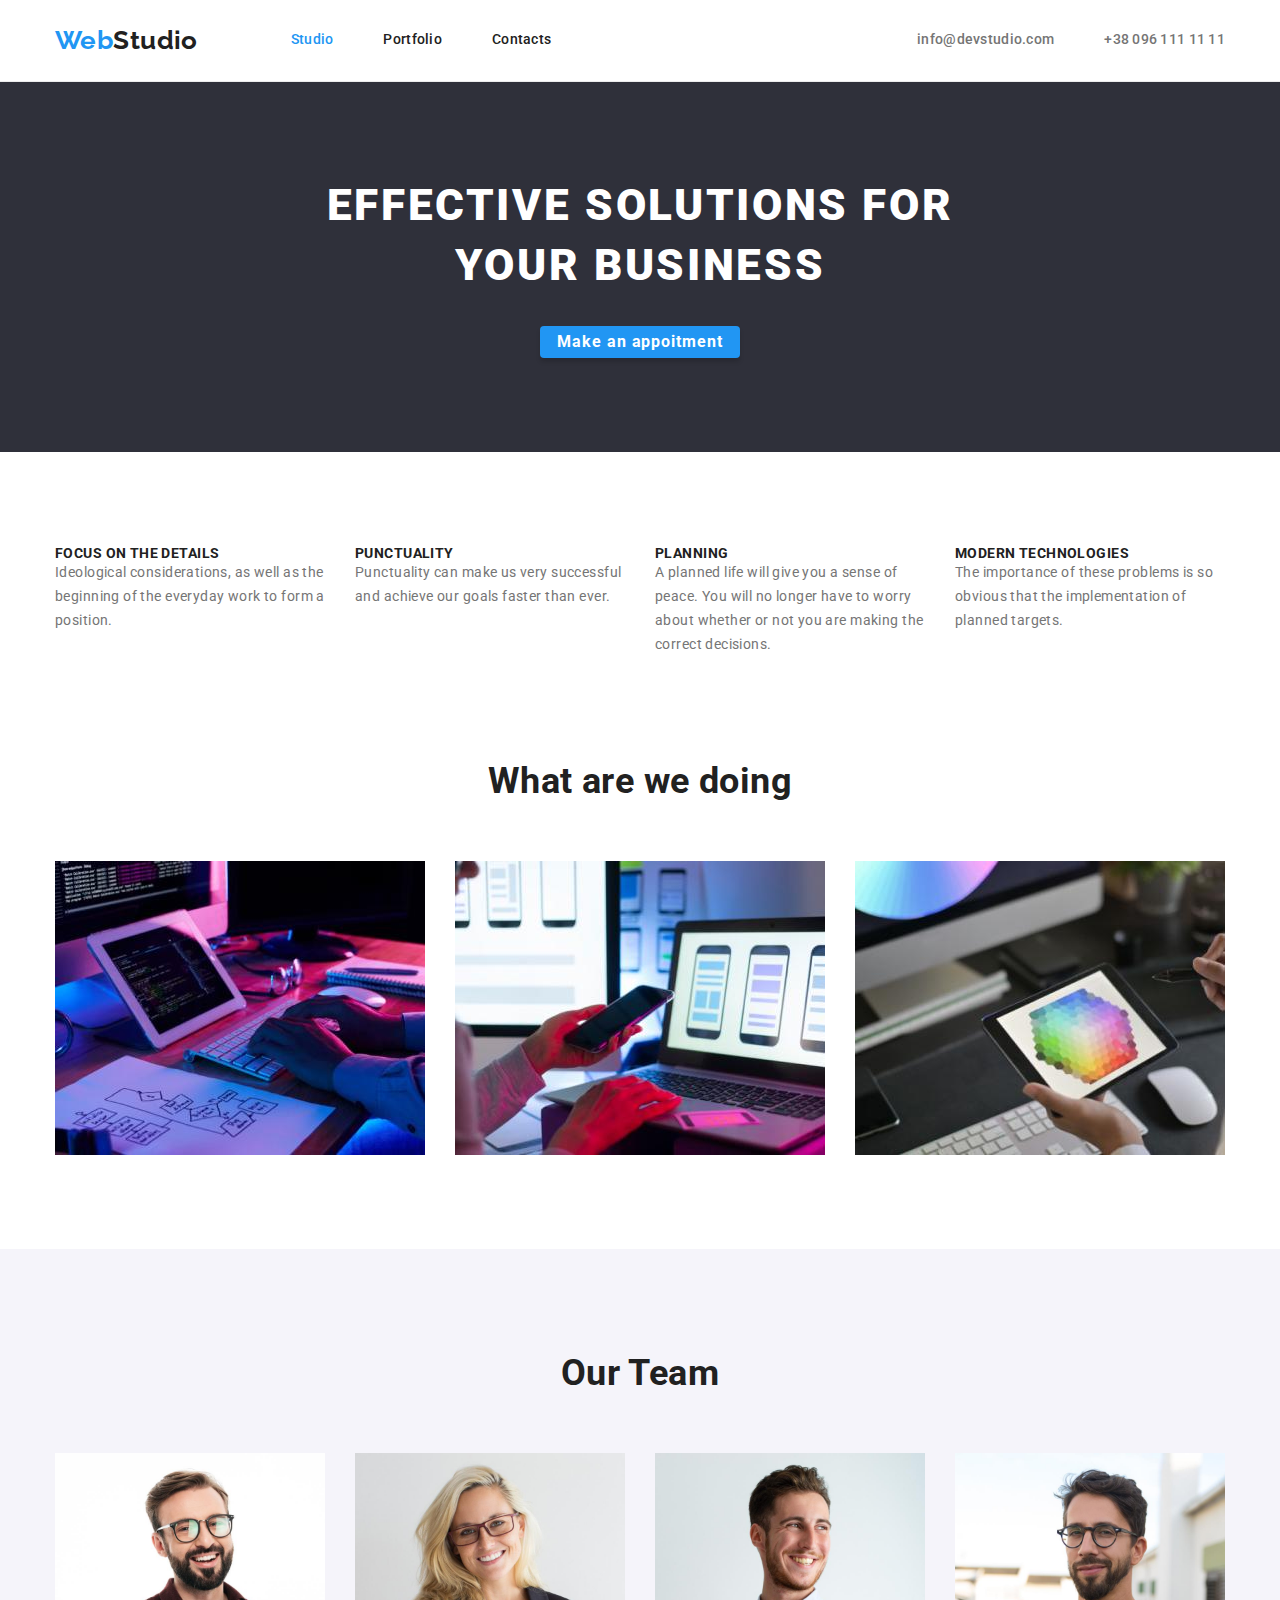
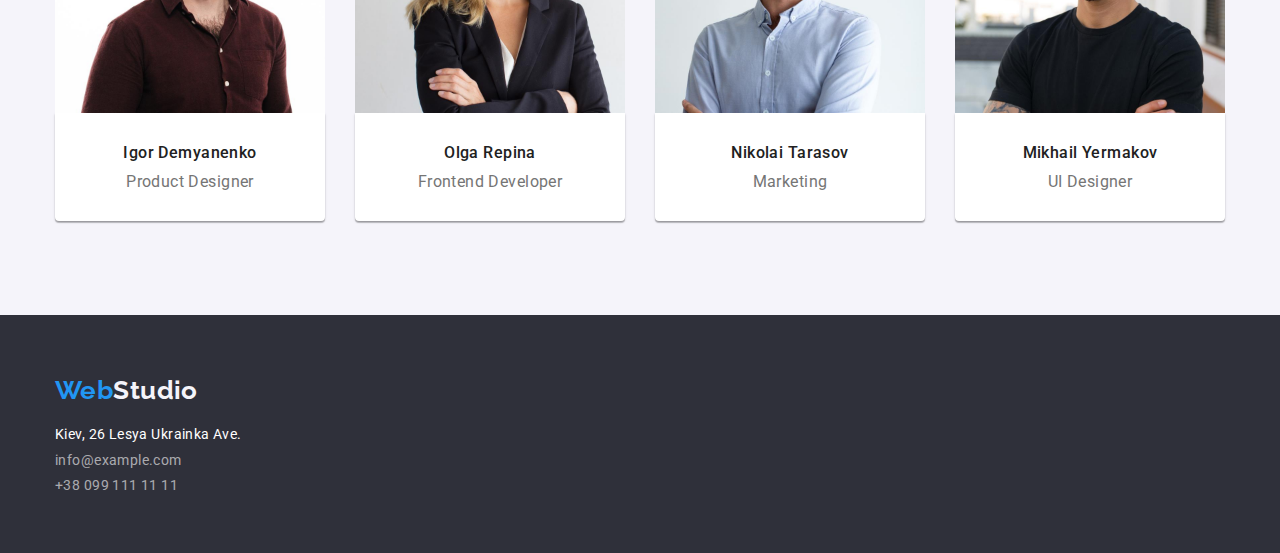
==== index.html @ a814ae12 "margins, paddings & flex" ====
<!DOCTYPE html>
<html lang="en">
  <head>
    <meta charset="UTF-8" />
    <meta http-equiv="X-UA-Compatible" content="IE=edge" />
    <meta name="viewport" content="width=device-width, initial-scale=1.0" />
    <title>Web Studio</title>
    <link
      rel="stylesheet"
      href="https://cdnjs.cloudflare.com/ajax/libs/modern-normalize/1.0.0/modern-normalize.min.css"
    />
    <link rel="preconnect" href="https://fonts.gstatic.com" />
    <link
      href="https://fonts.googleapis.com/css2?family=Raleway:wght@700&family=Roboto:wght@400;500;700;900&display=swap"
      rel="stylesheet"
    />
    <link rel="stylesheet" href="./css/styles.css" />
  </head>
  <body>
    <header class="page-header">
      <div class="header-flex container">
        <a class="link logo nohover nofocus" href="./index.html"><span>Web</span>Studio</a>
        <nav>
          <ul class="site-nav list">
            <li class="nav-item"><a class="link current" href="./index.html">Studio</a></li>
            <li class="nav-item"><a class="link" href="./portfolio.html">Portfolio</a></li>
            <li class="nav-item"><a class="link" href="">Contacts</a></li>
          </ul>
        </nav>
        <ul class="contacts list">
          <li class="contact-item"><a class="link" href="mailto:info@devstudio.com">info@devstudio.com</a></li>
          <li class="contact-item"><a class="link" href="tel:+380961111111">+38 096 111 11 11</a></li>
        </ul>
      </div>
    </header>
    <main>
      <section class="hero section">
        <div class="container">
          <h1 class="page-title">Effective solutions for your business</h1>
          <button class="studio-btn" type="button">Make an appoitment</button>
        </div>
      </section>
      <section class="section">
        <div class="container">
          <h2 class="section-title visually-hidden">Our values</h2>
          <ul class="values list">
            <li class="values-item">
              <h3 class="values-point">Focus on the details</h3>
              <p class="values-text">
                Ideological considerations, as well as the beginning of the everyday work to form a position.
              </p>
            </li>

            <li class="values-item">
              <h3 class="values-point">Punctuality</h3>
              <p class="values-text">Punctuality can make us very successful and achieve our goals faster than ever.</p>
            </li>

            <li class="values-item">
              <h3 class="values-point">Planning</h3>
              <p class="values-text">
                A planned life will give you a sense of peace. You will no longer have to worry about whether or not you
                are making the correct decisions.
              </p>
            </li>

            <li class="values-item">
              <h3 class="values-point">Modern Technologies</h3>
              <p class="values-text">
                The importance of these problems is so obvious that the implementation of planned targets.
              </p>
            </li>
          </ul>
        </div>
      </section>
      <section class="section services">
        <div class="container">
          <h2 class="section-title">What are we doing</h2>
          <ul class="service-list list">
            <li class="service-item">
              <img src="./images/actions/box_1.jpg" alt="Full Stack Development work" width="370" />
            </li>
            <li class="service-item"><img src="./images/actions/box_2.jpg" alt="Management work" width="370" /></li>
            <li class="service-item"><img src="./images/actions/box_3.jpg" alt="Design work" width="370" /></li>
          </ul>
        </div>
      </section>
      <section class="team section">
        <div class="container">
          <h2 class="section-title">Our Team</h2>
          <ul class="team-list list">
            <li class="team-item">
              <img src="./images/team/img_1.jpg" width="270" alt="Igor Demyanenko" />
              <div class="team-content">
                <h3 class="team-item-name">Igor Demyanenko</h3>
                <p class="team-item-position">Product Designer</p>
              </div>
            </li>
            <li class="team-item">
              <img src="./images/team/img_2.jpg" width="270" alt="Olga Repina" />
              <div class="team-content">
                <h3 class="team-item-name">Olga Repina</h3>
                <p class="team-item-position">Frontend Developer</p>
              </div>
            </li>
            <li class="team-item">
              <img src="./images/team/img_3.jpg" width="270" alt="Nikolai Tarasov" />
              <div class="team-content">
                <h3 class="team-item-name">Nikolai Tarasov</h3>
                <p class="team-item-position">Marketing</p>
              </div>
            </li>
            <li class="team-item">
              <img src="./images/team/img_4.jpg" width="270" alt="Mikhail Yermakov" />
              <div class="team-content">
                <h3 class="team-item-name">Mikhail Yermakov</h3>
                <p class="team-item-position">UI Designer</p>
              </div>
            </li>
          </ul>
        </div>
      </section>
    </main>
    <footer class="footer-page">
      <div class="footer-info container">
        <a class="link logo white nohover nofocus" href="./index.html"><span>Web</span>Studio</a>
        <address class="address">
          <ul class="list">
            <li class="footer-item white">
              <a class="link" href="https://goo.gl/maps/UTHVrbyp5F8tHb4Z7">Kiev, 26 Lesya Ukrainka Ave.</a>
            </li>
            <li class="footer-item">
              <a class="link foot-contacts" href="mailto:info@devstudio.com">info@example.com</a>
            </li>
            <li class="footer-item"><a class="link foot-contacts" href="tel:+380961111111">+38 099 111 11 11</a></li>
          </ul>
        </address>
      </div>
    </footer>
  </body>
</html>
---- css/styles.css ----
:root {
  --accent-color: #2196f3;

  --main-text-color: #212121;
  --alt-text-color: #757575;

  --main-title-color: #212121;
  --alt-title-color: #ffffff;

  --dark-bg: #2f303a;
  --light-bg: #f5f4fa;

  --main-font: 'Roboto', sans-serif;
  --logo-font: 'Raleway', sans-serif;

  --card-set-gap: 30px;
}

body {
  font-family: var(--main-font);
  font-size: 14px;
  letter-spacing: 0.03em;
  color: var(--main-text-color);
}

.visually-hidden {
  position: absolute !important;
  clip: rect(1px 1px 1px 1px);
  clip: rect(1px, 1px, 1px, 1px);
  padding: 0 !important;
  border: 0 !important;
  height: 1px !important;
  width: 1px !important;
  overflow: hidden;
}

h1,
h2,
h3,
p {
  margin: 0;
}

.list {
  list-style: none;
  padding: 0;
  margin: 0;
}

.link {
  color: inherit;
  text-decoration: none;
}

.link:not(.nohover):hover,
.link:not(.nohover):focus {
  color: var(--accent-color);
}

img {
  display: block;
  width: 100%;
  height: auto;
}

.current {
  color: var(--accent-color);
}

.container {
  width: 1200px;
  padding-left: 15px;
  padding-right: 15px;
  margin-left: auto;
  margin-right: auto;
}

.address {
  font-style: inherit;
}

/* header */

.page-header {
  border-bottom: 1px solid #ececec;
}

.header-flex {
  display: flex;
  align-items: center;
}

.logo {
  font-family: var(--logo-font);
  font-weight: 700;
  font-size: 26px;
  line-height: 1.19;
  margin-right: 93px;
  padding-top: 25px;
  padding-bottom: 25px;
}

.logo span {
  color: var(--accent-color);
}

.site-nav {
  display: flex;
}

.nav-item:not(:last-child) {
  margin-right: 50px;
}

.site-nav .link {
  display: block;
  padding-top: 32px;
  padding-bottom: 32px;

  font-weight: 500;
  line-height: 1.14;
  letter-spacing: 0.02em;
}

.contacts {
  display: flex;
  margin-left: auto;
}

.contact-item:not(:last-child) {
  margin-right: 50px;
}

.contacts .link {
  display: block;
  padding-top: 32px;
  padding-bottom: 32px;

  font-weight: 500;
  line-height: 1.14;
  letter-spacing: 0.02em;
  color: var(--alt-text-color);
}

/* попробовать сделать реверсивеый класс */
.foot-contacts {
  color: rgba(255, 255, 255, 0.6);
}

.section {
  padding-top: 94px;
  padding-bottom: 94px;
}

/* buttons */

.studio-btn {
  margin-left: auto;
  margin-right: auto;
  box-shadow: 0px 4px 4px rgba(0, 0, 0, 0.15);
  border: none;
  border-radius: 4px;
  min-width: 200px;

  font-weight: 700;
  font-size: 16px;
  line-height: 1.87;
  text-align: center;
  letter-spacing: 0.06em;
  background-color: var(--accent-color);
  cursor: pointer;
  color: #ffffff;
}

.studio-btn:hover,
.studio-btn:focus {
  color: var(--accent-color);
  background-color: var(--light-bg);
}

/* hero */

.hero {
  text-align: center;
  background-color: var(--dark-bg);
}

.page-title {
  max-width: 630px;
  margin-left: auto;
  margin-right: auto;
  margin-bottom: 30px;

  font-weight: 900;
  font-size: 44px;
  line-height: 1.36;
  text-align: center;
  letter-spacing: 0.06em;
  text-transform: uppercase;
  color: var(--alt-title-color);
}

.section-title {
  margin-bottom: 50px;

  font-weight: 700;
  font-size: 36px;
  line-height: 1.67;
  text-align: center;
}

/* Values */

.values {
  display: flex;
  flex-wrap: wrap;
  margin-left: calc(-1 * var(--card-set-gap));
  margin-top: calc(-1 * var(--card-set-gap));
}

.values-item {
  margin-left: var(--card-set-gap);
  margin-top: var(--card-set-gap);
  flex-basis: calc((100% - var(--card-set-gap) * 4) / 4);
}

.values-point {
  font-weight: 700;
  font-size: 14px;
  line-height: 1.14;
  text-transform: uppercase;
}

.values-text {
  line-height: 1.71;
  color: var(--alt-text-color);
}

/* services */

.services {
  padding-top: 0;
}

.service-list {
  display: flex;
  flex-wrap: wrap;
  margin-left: calc(-1 * var(--card-set-gap));
  margin-top: calc(-1 * var(--card-set-gap));
}

.service-item {
  margin-left: var(--card-set-gap);
  margin-top: var(--card-set-gap);
  flex-basis: calc((100% - 3 * var(--card-set-gap)) / 3);
}

/* team */

.team {
  background-color: var(--light-bg);
}

.team-list {
  display: flex;
  flex-wrap: wrap;
  margin-left: calc(-1 * var(--card-set-gap));
  margin-top: calc(-1 * var(--card-set-gap));
}

.team-item {
  margin-left: var(--card-set-gap);
  margin-top: var(--card-set-gap);
  flex-basis: calc((100% - var(--card-set-gap) * 4) / 4);
  text-align: center;
}

.team-content {
  padding: 30px 60px;

  background-color: #ffffff;
  box-shadow: 0px 1px 3px rgba(0, 0, 0, 0.12), 0px 1px 1px rgba(0, 0, 0, 0.14), 0px 2px 1px rgba(0, 0, 0, 0.2);
  border-radius: 0px 0px 4px 4px;
}

.team-item-name {
  margin-bottom: 10px;

  font-weight: 500;
  font-size: 16px;
  line-height: 1.19;
}

.team-item-position {
  color: var(--alt-text-color);
  font-size: 16px;
  line-height: 1.19;
}

/* PORTFOLIO PAGE */

.portfolio-filter {
  display: flex;
  justify-content: center;
  margin-bottom: 50px;
}

.filter-item:not(:last-child) {
  margin-right: 8px;
}

.portfolio-btn {
  padding: 6px 22px;
  border-radius: 4px;

  font-weight: 500;
  font-size: 16px;
  line-height: 1.62;
  text-align: center;
  cursor: pointer;
  border: none;
  background-color: var(--light-bg);
}

.portfolio-btn:hover,
.portfolio-btn:focus {
  box-shadow: 0px 3px 1px rgba(0, 0, 0, 0.1), 0px 1px 2px rgba(0, 0, 0, 0.08), 0px 2px 2px rgba(0, 0, 0, 0.12);
  color: var(--alt-title-color);
  background-color: var(--accent-color);
}

.portfolio {
  display: flex;
  flex-wrap: wrap;
  margin-left: calc(-1 * var(--card-set-gap));
  margin-top: calc(-1 * var(--card-set-gap));
}

.portfolio-item {
  margin-left: var(--card-set-gap);
  margin-top: var(--card-set-gap);
  flex-basis: calc((100% - 3 * var(--card-set-gap)) / 3);
}

.portfolio-content {
  padding: 20px 24px;
  border: 1px solid #eeeeee;
  border-top: none;
}

.portfolio-item-name {
  margin-bottom: 4px;
  font-weight: 700;
  font-size: 18px;
  line-height: 2;
  letter-spacing: 0.06em;
}

.portfolio-item-type {
  font-size: 16px;
  line-height: 1.87;
  color: var(--alt-text-color);
}

/* footer */

.footer-page {
  background-color: var(--dark-bg);
}

.logo.white {
  display: block;
  padding: 0;
  margin-bottom: 20px;

  color: var(--light-bg);
}

.footer-info {
  padding-top: 60px;
  padding-bottom: 60px;
}

.footer-item.white {
  color: var(--alt-title-color);
}

.footer-item:not(:last-child) {
  margin-bottom: 9px;
}
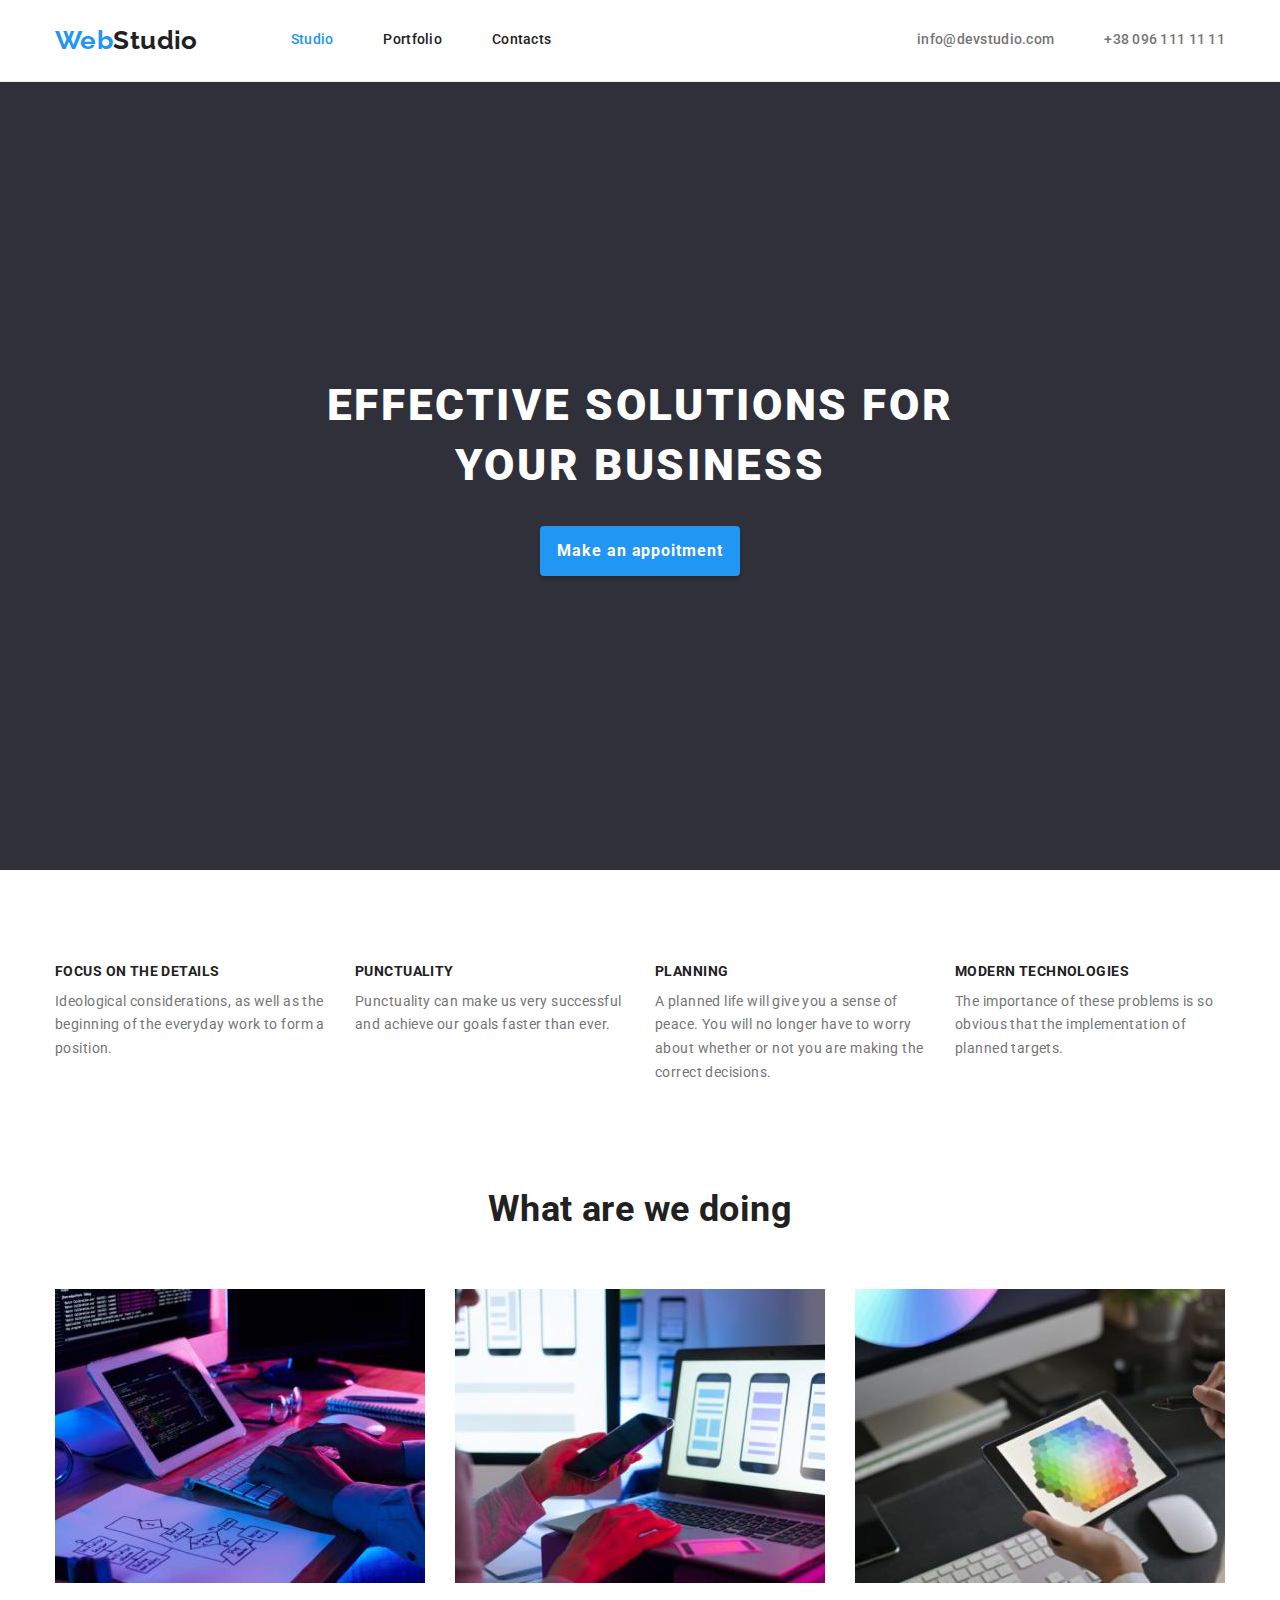
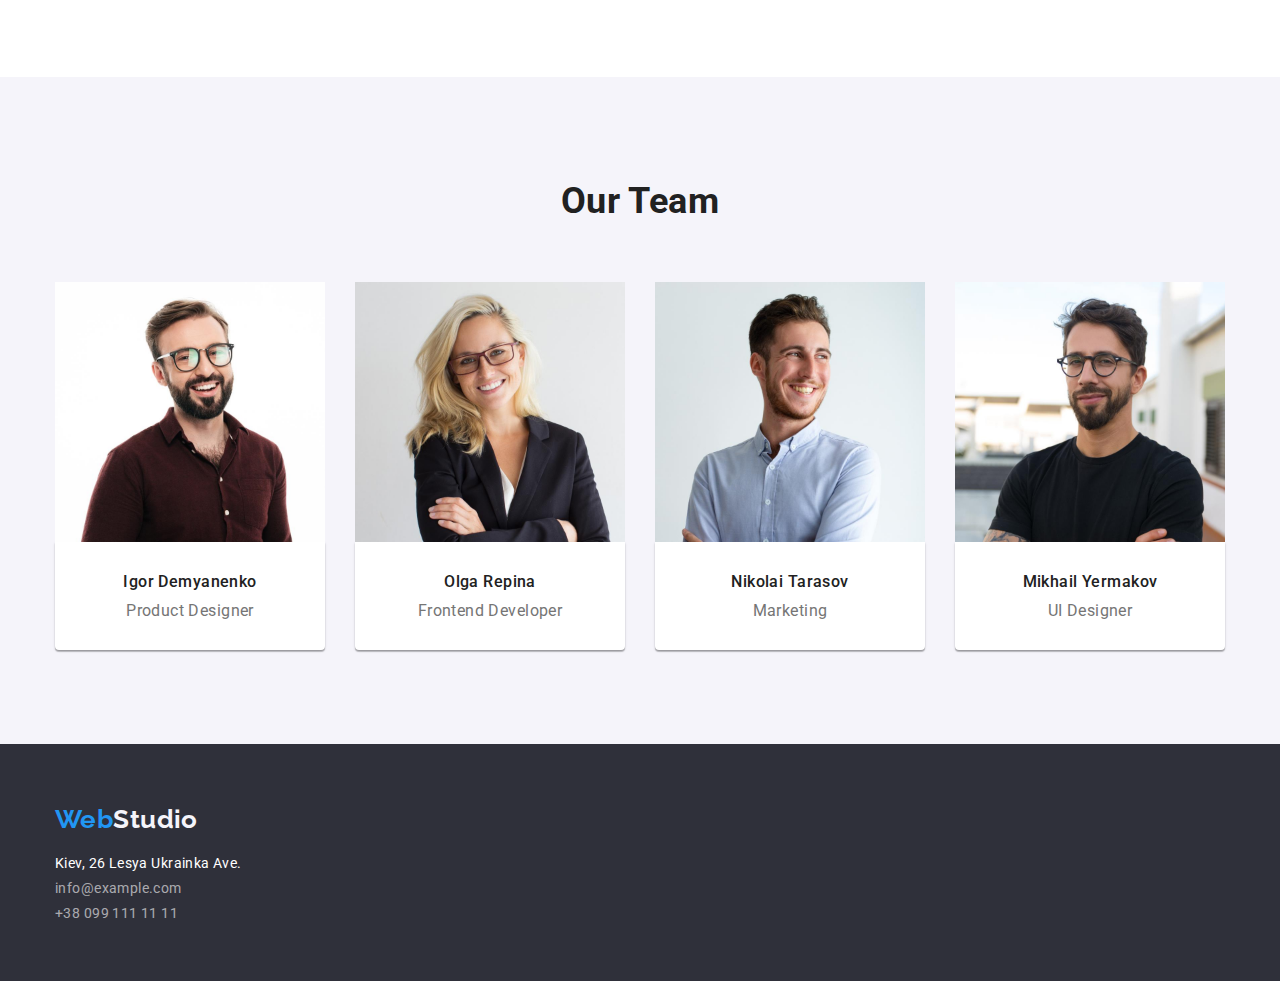
==== commit 5934d70f: "bug fix & common class for card-set and card item added" ====
--- a/index.html
+++ b/index.html
@@ -19,7 +19,7 @@
   <body>
     <header class="page-header">
       <div class="header-flex container">
-        <a class="link logo nohover nofocus" href="./index.html"><span>Web</span>Studio</a>
+        <a class="link logo nohover nofocus" href="./index.html"><span class="blue">Web</span>Studio</a>
         <nav>
           <ul class="site-nav list">
             <li class="nav-item"><a class="link current" href="./index.html">Studio</a></li>
@@ -35,7 +35,7 @@
     </header>
     <main>
       <section class="hero section">
-        <div class="container">
+        <div class="page-hero container">
           <h1 class="page-title">Effective solutions for your business</h1>
           <button class="studio-btn" type="button">Make an appoitment</button>
         </div>
@@ -43,20 +43,20 @@
       <section class="section">
         <div class="container">
           <h2 class="section-title visually-hidden">Our values</h2>
-          <ul class="values list">
-            <li class="values-item">
+          <ul class="card-set list">
+            <li class="values-item item">
               <h3 class="values-point">Focus on the details</h3>
               <p class="values-text">
                 Ideological considerations, as well as the beginning of the everyday work to form a position.
               </p>
             </li>
 
-            <li class="values-item">
+            <li class="values-item item">
               <h3 class="values-point">Punctuality</h3>
               <p class="values-text">Punctuality can make us very successful and achieve our goals faster than ever.</p>
             </li>
 
-            <li class="values-item">
+            <li class="values-item item">
               <h3 class="values-point">Planning</h3>
               <p class="values-text">
                 A planned life will give you a sense of peace. You will no longer have to worry about whether or not you
@@ -64,7 +64,7 @@
               </p>
             </li>
 
-            <li class="values-item">
+            <li class="values-item item">
               <h3 class="values-point">Modern Technologies</h3>
               <p class="values-text">
                 The importance of these problems is so obvious that the implementation of planned targets.
@@ -76,41 +76,43 @@
       <section class="section services">
         <div class="container">
           <h2 class="section-title">What are we doing</h2>
-          <ul class="service-list list">
-            <li class="service-item">
+          <ul class="card-set list">
+            <li class="service-item item">
               <img src="./images/actions/box_1.jpg" alt="Full Stack Development work" width="370" />
             </li>
-            <li class="service-item"><img src="./images/actions/box_2.jpg" alt="Management work" width="370" /></li>
-            <li class="service-item"><img src="./images/actions/box_3.jpg" alt="Design work" width="370" /></li>
+            <li class="service-item item">
+              <img src="./images/actions/box_2.jpg" alt="Management work" width="370" />
+            </li>
+            <li class="service-item item"><img src="./images/actions/box_3.jpg" alt="Design work" width="370" /></li>
           </ul>
         </div>
       </section>
       <section class="team section">
         <div class="container">
           <h2 class="section-title">Our Team</h2>
-          <ul class="team-list list">
-            <li class="team-item">
+          <ul class="card-set list">
+            <li class="team-item item">
               <img src="./images/team/img_1.jpg" width="270" alt="Igor Demyanenko" />
               <div class="team-content">
                 <h3 class="team-item-name">Igor Demyanenko</h3>
                 <p class="team-item-position">Product Designer</p>
               </div>
             </li>
-            <li class="team-item">
+            <li class="team-item item">
               <img src="./images/team/img_2.jpg" width="270" alt="Olga Repina" />
               <div class="team-content">
                 <h3 class="team-item-name">Olga Repina</h3>
                 <p class="team-item-position">Frontend Developer</p>
               </div>
             </li>
-            <li class="team-item">
+            <li class="team-item item">
               <img src="./images/team/img_3.jpg" width="270" alt="Nikolai Tarasov" />
               <div class="team-content">
                 <h3 class="team-item-name">Nikolai Tarasov</h3>
                 <p class="team-item-position">Marketing</p>
               </div>
             </li>
-            <li class="team-item">
+            <li class="team-item item">
               <img src="./images/team/img_4.jpg" width="270" alt="Mikhail Yermakov" />
               <div class="team-content">
                 <h3 class="team-item-name">Mikhail Yermakov</h3>
@@ -123,16 +125,16 @@
     </main>
     <footer class="footer-page">
       <div class="footer-info container">
-        <a class="link logo white nohover nofocus" href="./index.html"><span>Web</span>Studio</a>
+        <a class="link logo white nohover nofocus" href="./index.html"><span class="blue">Web</span>Studio</a>
         <address class="address">
           <ul class="list">
             <li class="footer-item white">
               <a class="link" href="https://goo.gl/maps/UTHVrbyp5F8tHb4Z7">Kiev, 26 Lesya Ukrainka Ave.</a>
             </li>
             <li class="footer-item">
-              <a class="link foot-contacts" href="mailto:info@devstudio.com">info@example.com</a>
+              <a class="link footer-contacts" href="mailto:info@devstudio.com">info@example.com</a>
             </li>
-            <li class="footer-item"><a class="link foot-contacts" href="tel:+380961111111">+38 099 111 11 11</a></li>
+            <li class="footer-item"><a class="link footer-contacts" href="tel:+380961111111">+38 099 111 11 11</a></li>
           </ul>
         </address>
       </div>
--- a/css/styles.css
+++ b/css/styles.css
@@ -100,7 +100,7 @@
   padding-bottom: 25px;
 }
 
-.logo span {
+.logo > .blue {
   color: var(--accent-color);
 }
 
@@ -140,11 +140,6 @@
   line-height: 1.14;
   letter-spacing: 0.02em;
   color: var(--alt-text-color);
-}
-
-/* попробовать сделать реверсивеый класс */
-.foot-contacts {
-  color: rgba(255, 255, 255, 0.6);
 }
 
 .section {
@@ -161,6 +156,7 @@
   border: none;
   border-radius: 4px;
   min-width: 200px;
+  min-height: 50px;
 
   font-weight: 700;
   font-size: 16px;
@@ -183,6 +179,11 @@
 .hero {
   text-align: center;
   background-color: var(--dark-bg);
+}
+
+.page-hero {
+  padding-top: 200px;
+  padding-bottom: 200px;
 }
 
 .page-title {
@@ -211,20 +212,25 @@
 
 /* Values */
 
-.values {
+.card-set {
   display: flex;
   flex-wrap: wrap;
   margin-left: calc(-1 * var(--card-set-gap));
   margin-top: calc(-1 * var(--card-set-gap));
 }
 
-.values-item {
+.item {
   margin-left: var(--card-set-gap);
   margin-top: var(--card-set-gap);
+}
+
+.values-item {
   flex-basis: calc((100% - var(--card-set-gap) * 4) / 4);
 }
 
 .values-point {
+  margin-bottom: 10px;
+
   font-weight: 700;
   font-size: 14px;
   line-height: 1.14;
@@ -242,16 +248,7 @@
   padding-top: 0;
 }
 
-.service-list {
-  display: flex;
-  flex-wrap: wrap;
-  margin-left: calc(-1 * var(--card-set-gap));
-  margin-top: calc(-1 * var(--card-set-gap));
-}
-
 .service-item {
-  margin-left: var(--card-set-gap);
-  margin-top: var(--card-set-gap);
   flex-basis: calc((100% - 3 * var(--card-set-gap)) / 3);
 }
 
@@ -261,22 +258,13 @@
   background-color: var(--light-bg);
 }
 
-.team-list {
-  display: flex;
-  flex-wrap: wrap;
-  margin-left: calc(-1 * var(--card-set-gap));
-  margin-top: calc(-1 * var(--card-set-gap));
-}
-
 .team-item {
-  margin-left: var(--card-set-gap);
-  margin-top: var(--card-set-gap);
   flex-basis: calc((100% - var(--card-set-gap) * 4) / 4);
   text-align: center;
 }
 
 .team-content {
-  padding: 30px 60px;
+  padding: 30px 24px;
 
   background-color: #ffffff;
   box-shadow: 0px 1px 3px rgba(0, 0, 0, 0.12), 0px 1px 1px rgba(0, 0, 0, 0.14), 0px 2px 1px rgba(0, 0, 0, 0.2);
@@ -327,18 +315,10 @@
   box-shadow: 0px 3px 1px rgba(0, 0, 0, 0.1), 0px 1px 2px rgba(0, 0, 0, 0.08), 0px 2px 2px rgba(0, 0, 0, 0.12);
   color: var(--alt-title-color);
   background-color: var(--accent-color);
-}
-
-.portfolio {
-  display: flex;
-  flex-wrap: wrap;
-  margin-left: calc(-1 * var(--card-set-gap));
-  margin-top: calc(-1 * var(--card-set-gap));
+  outline: none;
 }
 
 .portfolio-item {
-  margin-left: var(--card-set-gap);
-  margin-top: var(--card-set-gap);
   flex-basis: calc((100% - 3 * var(--card-set-gap)) / 3);
 }
 
@@ -388,3 +368,7 @@
 .footer-item:not(:last-child) {
   margin-bottom: 9px;
 }
+
+.footer-contacts {
+  color: rgba(255, 255, 255, 0.6);
+}
